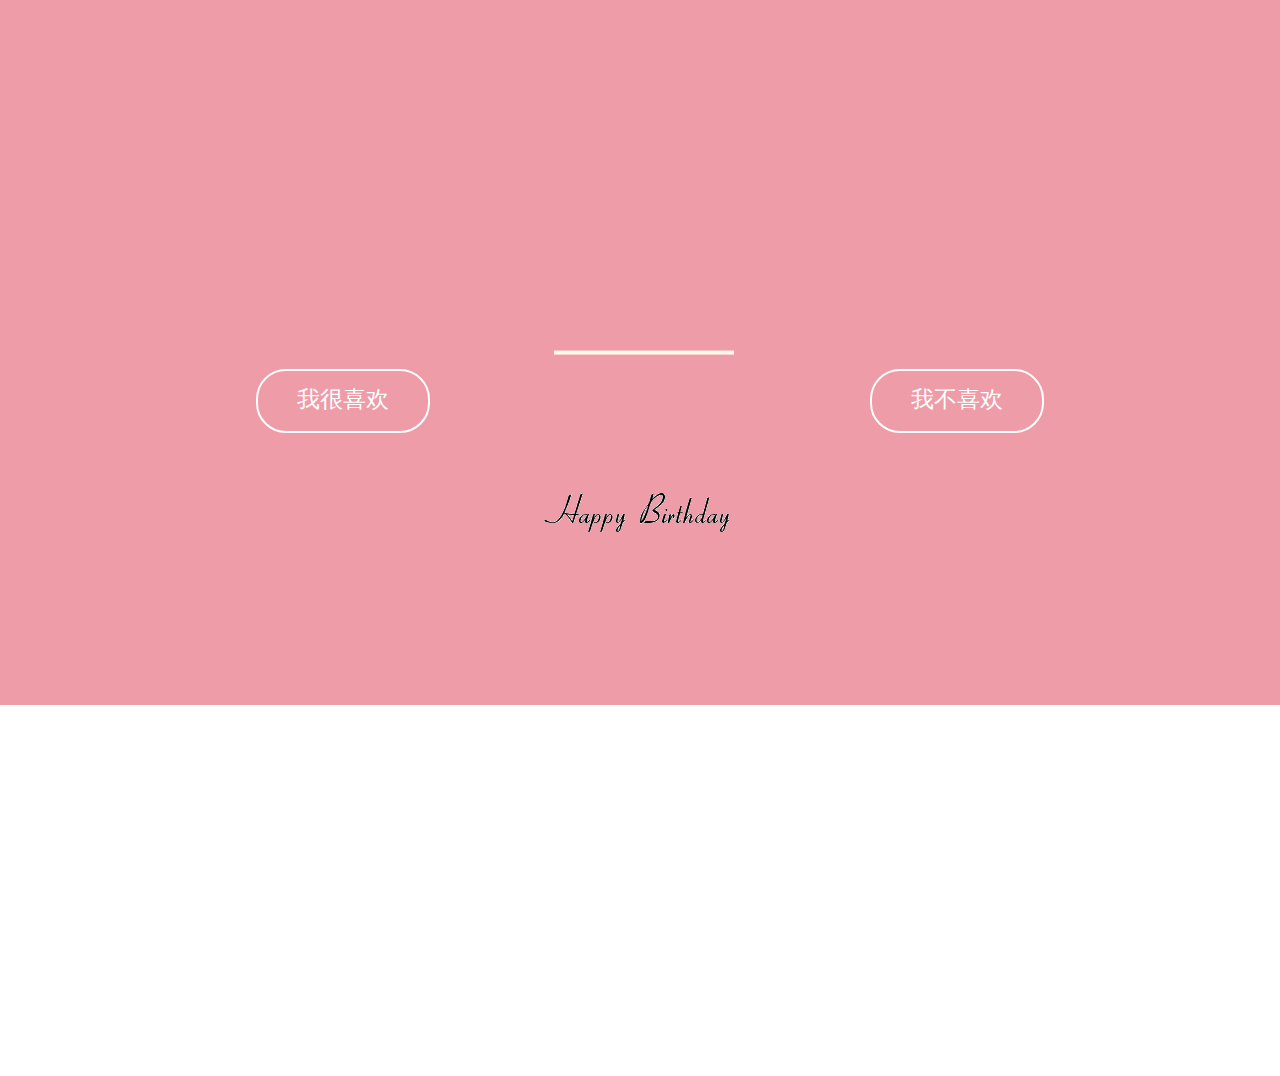
==== BirthdayCake.html @ 7a1545e1 "其餘首次上傳" ====
<!DOCTYPE html>
<html>

<head>

  <meta charset="UTF-8">

  <title>Happy Birthday</title>
  <link rel="stylesheet" href="css/styless.css" media="screen" type="text/css" />
</head>

<body>

<div class="bg">
      <div class="velas">
        <div class="fuego"></div>
        <div class="fuego"></div>
        <div class="fuego"></div>
        <div class="fuego"></div>
        <div class="fuego"></div>
    </div>
    <svg id="cake" version="1.1" x="0px" y="0px" width="200px" height="500px" viewBox="0 0 200 500" enable-background="new 0 0 200 500" xml:space="preserve">
        <path fill="#a88679" d="M173.667-13.94c-49.298,0-102.782,0-147.334,0c-3.999,0-4-16.002,0-16.002
    		c44.697,0,96.586,0,147.334,0C177.667-29.942,177.668-13.94,173.667-13.94z">
            <animate id="bizcocho_3" attributeName="d" calcMode="spline" keySplines="0 0 1 1; 0 0 1 1" begin="relleno_2.end" dur="0.3s" fill="freeze" values="
                              M173.667-13.94c-49.298,0-102.782,0-147.334,0c-3.999,0-4-16.002,0-16.002
    		c44.697,0,96.586,0,147.334,0C177.667-29.942,177.668-13.94,173.667-13.94z
                              ;
                              M173.667,411.567c-47.995,12.408-102.955,12.561-147.334,0
    		c-3.848-1.089-0.189-16.089,3.661-15.002c44.836,12.66,90.519,12.753,139.427,0.07
    		C173.293,395.631,177.541,410.566,173.667,411.567z
                              ;
                              M173.667,427.569c-49.795,0-101.101,0-147.334,0c-3.999,0-4-16.002,0-16.002
    		c46.385,0,97.539,0,147.334,0C177.668,411.567,177.667,427.569,173.667,427.569z
                              " />
        </path>
        <path fill="#8b6a60" d="M100-178.521c1.858,0,3.364,1.506,3.364,3.363c0,0,0,33.17,0,44.227
    		c0,19.144,0,57.431,0,76.574c0,10.152,0,40.607,0,40.607c0,1.858-1.506,3.364-3.364,3.364l0,0c-1.858,0-3.364-1.506-3.364-3.364c0,0,0-30.455,0-40.607c0-19.144,0-57.432,0-76.575c0-11.057,0-44.226,0-44.226C96.636-177.015,98.142-178.521,100-178.521
    		L100-178.521z">
            <animate id="relleno_2" attributeName="d" calcMode="spline" keySplines="0 0 1 1; 0 0 1 1; 0 0 0.58 1" begin="bizcocho_2.end" dur="0.5s" fill="freeze" values="
                              M100-178.521c1.858,0,3.364,1.506,3.364,3.363c0,0,0,33.17,0,44.227
    		c0,19.144,0,57.431,0,76.574c0,10.152,0,40.607,0,40.607c0,1.858-1.506,3.364-3.364,3.364l0,0c-1.858,0-3.364-1.506-3.364-3.364c0,0,0-30.455,0-40.607c0-19.144,0-57.432,0-76.575c0-11.057,0-44.226,0-44.226C96.636-177.015,98.142-178.521,100-178.521
    		L100-178.521z
                              ;
                              M100,267.257c1.858,0,3.364,1.506,3.364,3.363c0,0,0,33.17,0,44.227
    		c0,19.143,0,57.43,0,76.574c0,10.151,0,40.606,0,40.606c0,1.858-1.506,3.364-3.364,3.364l0,0c-1.858,0-3.364-1.506-3.364-3.364
    		c0,0,0-30.455,0-40.606c0-19.145,0-57.432,0-76.576c0-11.057,0-44.225,0-44.225C96.636,268.763,98.142,267.257,100,267.257
    		L100,267.257z
                              ;
                              M93.928,405.433c-0.655,6.444-0.102,9.067,2.957,11.798c0,0,8.083,5.571,16.828,3.503
    		c18.629-4.406,43.813,6.194,50.792,7.791c14.75,3.375,9.162,6.867,9.162,6.867c-2.412,2.258-58.328,0-73.667,0l0,0
    		c-1.858,0-69.995,2.133-73.667,0c0,0-3.337-2.439,6.172-5.992c11.375-4.25,52.875,8.822,47.139-9.442
    		c-6.333-20.167,5.226-21.514,5.226-21.514c3.435-0.915,12.78-6.663,10.923-0.546L93.928,405.433z
                              ;
                              M102.242,427.569c5.348,0,14.079,0,17.462,0c0,0,17.026,0,27.504,0
    		c19.143,0,20.39-3.797,26.459,0c3,1.877,0,7.823,0,7.823c-2.412,2.258-58.328,0-73.667,0l0,0c-1.858,0-67.187,0-73.667,0
    		c0,0-4.125-4.983,0-7.823c5.201-3.58,16.085,0,23.725,0c8.841,0,20.762,0,20.762,0c3.686,0,8.597,0,19.511,0H102.242z
                              " />
        </path>
        <path fill="#a88679" d="M173.667-15.929c-46.512,0-105.486,0-147.334,0c-3.999,0-4-16.002,0-16.002
    		c43.566,0,97.96,0,147.334,0C177.667-31.931,177.666-15.929,173.667-15.929z">
            <animate id="bizcocho_2" attributeName="d" calcMode="spline" keySplines="0 0 1 1; 0 0 1 1; 0.25 0 0.58 1" begin="relleno_1.end" dur="0.5s" fill="freeze" values="
                              M173.667-15.929c-46.512,0-105.486,0-147.334,0c-3.999,0-4-16.002,0-16.002
    		c43.566,0,97.96,0,147.334,0C177.667-31.931,177.666-15.929,173.667-15.929z
                              ;
                              M173.434,445.393c-47.269,8.001-105.245,8.001-147.334,0c-3.929-0.747-0.692-16.543,3.243-15.824
    		c43.828,8.001,92.165,8.001,140.739,0C174.029,428.918,177.377,444.726,173.434,445.393z
                              ;
                              M173.667,449.514c-47.576-5.454-102.799-5.744-147.333,0c-3.966,0.512-3.938-15.297,0-16.002
    		c43.683-7.823,97.646-8.026,147.333,0C177.616,434.15,177.642,449.969,173.667,449.514z
                              ;
                              M173.667,451.394c-49.298,0-102.782,0-147.334,0c-3.999,0-4-16.002,0-16.002
    		c44.697,0,96.586,0,147.334,0C177.667,435.392,177.668,451.394,173.667,451.394z
                              " />
        </path>
        <path fill="#8b6a60" d="M101.368-73.685c0,12.164,0,15.18,0,28.519c0,22.702,0-13.661,0,8.304c0,14.48,0,18.233,0,30.512
    		c0,1.753-2.958,1.847-2.958,0c0-12.68,0-16.277,0-30.401c0-21.983,0,11.66,0-8.305c0-13.027,0-15.992,0-28.628
    		C98.411-75.883,101.368-75.592,101.368-73.685z">
            <animate id="relleno_1" attributeName="d" calcMode="spline" keySplines="0 0 1 1; 0 0 1 1; 0 0 0.6 1" begin="bizcocho_1.end" dur="0.5s" fill="freeze" values="
                              M101.368-73.685c0,12.164,0,15.18,0,28.519c0,22.702,0-13.661,0,8.304c0,14.48,0,18.233,0,30.512
    		c0,1.753-2.958,1.847-2.958,0c0-12.68,0-16.277,0-30.401c0-21.983,0,11.66,0-8.305c0-13.027,0-15.992,0-28.628
    		C98.411-75.883,101.368-75.592,101.368-73.685z
                              ;
                              M101.368,350.885c0,12.164,0,65.18,0,78.518c0,22.703,0-33.66,0-11.695c0,14.48,0,28.232,0,40.512
    		c0,1.753-2.958,1.847-2.958,0c0-12.68,0-26.277,0-40.402c0-21.982,0,31.66,0,11.695c0-13.027,0-65.992,0-78.627
    		C98.411,348.686,101.368,348.977,101.368,350.885z
                              ;
                              M128.38,447.567c37.626,6.312,39.303,13.658,26.833,12.833c-22.653-1.499-13.636-0.831-23.302-0.831
    		c-14.48,0-17.884,0-30.163,0c-2.087,0-2.068,0-3.915,0c-13.333,0-8.963,0-23.088,0c-11.668,0-14.062,5.995-27.532,1.164
    		c-12.629-4.529,38.667-3.167,46.833-17.333C100.077,432.94,105.546,443.736,128.38,447.567z
                              ;
                              M173.667,451.394c2.875,0,2.997,9.257,0,9.131c-22.662-0.956-32.09-0.956-41.756-0.956
    		c-14.48,0-17.884,0-30.163,0c-2.087,0-2.068,0-3.915,0c-13.333,0-8.963,0-23.088,0c-11.668,0-34.99-0.294-48.412,1.831
    		c-4.109,0.65-3.01-10.006,0-10.006C37.129,451.394,149.379,451.394,173.667,451.394z
                              " />
        </path>
        <path fill="#a88679" d="M173.667,21.571c-33.174,0-111.467,0-147.334,0c-4,0-4-16.002,0-16.002c39.836,0,105.982,0,147.334,0
    		C177.668,5.569,177.667,21.571,173.667,21.571z">
            <animate id="bizcocho_1" attributeName="d" calcMode="spline" keySplines="0 0 1 1; 0 0 1 1; 0 0 1 1; 0.25 0 1 1; 0 0 1 1; 0.25 0 0.6 1" begin="2s" dur="0.8s" fill="freeze" values="
                              M173.667,21.571c-33.174,0-111.467,0-147.334,0c-4,0-4-16.002,0-16.002c39.836,0,105.982,0,147.334,0
    		C177.668,5.569,177.667,21.571,173.667,21.571z
                              ;
                              M173.667,459.569c-33.197,16.002-110.782,16.002-147.334,0c-3.664-1.604,1.614-15.617,5.337-14.153
    		c40.702,16.002,94.289,16.104,136.505,0.103C171.917,444.1,177.271,457.832,173.667,459.569z
                              ;
                              M171.817,475.571c-39.361-3.001-105.438-2.571-143.556,0c-3.991,0.27-7.377-14.736-3.387-15.014
    		c41.553-2.888,104.421-3.121,150.51-0.233C179.378,460.574,175.806,475.875,171.817,475.571z
                              ;
                              M171.817,459.564c-38.8-12.188-104.504-13.762-143.556,0c-3.772,1.329-7.961-12.604-4.178-13.905
    		c40.864-14.064,105.114-15.52,151.918-0.973C179.822,445.874,175.634,460.762,171.817,459.564z
                              ;
                              M173.667,475.571c-46.376-5.005-105.924-4.003-147.334,0c-3.981,0.385-3.479-15.421,0.479-16.002
    		c43.087-6.327,97.705-7.083,146.855,0.438C177.621,460.613,177.644,476,173.667,475.571z
                              ;
                              M173.667,474.117c-46.376,1.866-105.638,2.01-147.334,0c-3.995-0.192-3.52-16.144,0.479-16.002
    		c43.794,1.55,96.341,1.541,145.723,0C176.532,457.99,177.663,473.956,173.667,474.117z
                              ;
                              M173.667,475.571c-46.512,0-105.486,0-147.334,0c-3.999,0-4-16.002,0-16.002c43.566,0,97.96,0,147.334,0
    		C177.667,459.569,177.666,475.571,173.667,475.571z
                              " />
        </path>
        <path fill="#fefae9" d="M104.812,113.216c0,3.119-2.164,5.67-4.812,5.67c-2.646,0-4.812-2.551-4.812-5.67c0-5.594,0-16.782,0-22.375
    	c0-5.143,0-15.427,0-20.568c0-7.333,0-21.998,0-29.33c0-5.523,0-16.569,0-22.092c0-3.295,0-9.885,0-13.181
    	C95.188,2.551,97.353,0,100,0c2.648,0,4.812,2.551,4.812,5.669c0,3.248,0,9.743,0,12.991c0,5.428,0,16.284,0,21.711
    	c0,7.618,0,22.854,0,30.472c0,4.952,0,14.854,0,19.807C104.812,96.292,104.812,107.576,104.812,113.216z">
            <animate id="crema" attributeName="d" calcMode="spline" keySplines="0 0 1 1; 0 0 1 1; 0 0 1 1; 0.25 0 1 1; 0 0 1 1; 0 0 0.58 1" begin="bizcocho_3.end" dur="2s" fill="freeze" values="
                              M104.812,113.216c0,3.119-2.164,5.67-4.812,5.67c-2.646,0-4.812-2.551-4.812-5.67c0-5.594,0-16.782,0-22.375
    	c0-5.143,0-15.427,0-20.568c0-7.333,0-21.998,0-29.33c0-5.523,0-16.569,0-22.092c0-3.295,0-9.885,0-13.181
    	C95.188,2.551,97.353,0,100,0c2.648,0,4.812,2.551,4.812,5.669c0,3.248,0,9.743,0,12.991c0,5.428,0,16.284,0,21.711
    	c0,7.618,0,22.854,0,30.472c0,4.952,0,14.854,0,19.807C104.812,96.292,104.812,107.576,104.812,113.216z
                              ;
                              M104.812,405.897c0,3.119-2.164,5.67-4.812,5.67c-2.646,0-4.812-2.551-4.812-5.67c0-5.594,0-16.782,0-22.376
    	c0-5.143,0-15.426,0-20.568c0-7.332,0-21.997,0-29.33c0-5.522,0-16.568,0-22.092c0-3.295,0-9.885,0-13.181
    	c0-3.118,2.165-5.669,4.812-5.669c2.648,0,4.812,2.551,4.812,5.669c0,3.247,0,9.743,0,12.991c0,5.428,0,16.283,0,21.711
    	c0,7.618,0,22.854,0,30.473c0,4.951,0,14.854,0,19.807C104.812,388.972,104.812,400.256,104.812,405.897z
                              ;
                              M111.873,411.567c-3.119,0-9.226,0-11.874,0c-2.646,0-7.748,0-10.867,0c-7.086,0-12.698,0-18.292,0
    	c-6.592,0-12.871,7.371-19.166,3.008c-10.043-6.961-7.776-10.169,2.991-17.745c12.61-8.873,27.713,1.994,25.919-7.531
    	c-2.589-13.742,11.008-14.513,11.365-17.789c0.441-4.051,4.235-11.107,8.051-8.175c3.113,2.393,1.007,8.008,0,13.159
    	c-1.871,9.569,8.058,2.113,9.494,14.155c2.592,21.732,21.184-0.675,29.309,7.976c5.216,5.553,18.413,5.552,15.426,12.942
    	c-3.131,7.745-15.825-4.369-23.8,2.903C126.261,418.271,118.301,411.567,111.873,411.567z
                              ;
                              M111.873,411.567c-3.119,0-9.226,0-11.874,0c-2.646,0-9.734,4.069-12.853,4.069
    	c-7.086,0-10.712-4.069-16.306-4.069c-6.592,0-12.12,6.013-19.166,3.008c-7.053-3.008-7.458,2.026-18.659,1.165
    	c-6.832-0.525-7.522-3.034-7.533-6.265c-0.037-10.336,22.073-2.452,36.613-2.628c10.234-0.124,19.856-1.439,37.905-2.102
    	c16.642-0.61,32.699,1.552,46.009,1.927c12.438,0.351,29.663-8.99,31.532,3.315c0.773,5.093-5.605,3.342-11.211,9.579
    	c-5.093,5.667-7.59-4.605-12.965-3.832c-8.269,1.189-14.962-8.537-22.937-1.265C126.261,418.271,118.301,411.567,111.873,411.567z
                              ;
                              M110.946,413.652c-2.904-1.137-8.405-2.748-12.446-0.97c-6.099,2.685-7.273,10.358-13.253,8.242
    	c-7.843-2.775-8.953-5.008-14.546-5.01c-24.653-0.011-4.849,26.507-18.264,26.507c-12.377,0,5.791-33.537-19.422-26.682
    	c-7.703,2.095-9.806-0.942-9.817-4.173c-0.037-10.336,24.357-4.544,38.897-4.72c10.234-0.124,19.856-1.439,37.905-2.102
    	c16.642-0.61,32.699,1.552,46.009,1.927c12.438,0.351,28.973-8.865,31.532,3.315c1.449,6.896,0.318,15.624-3.874,15.624
    	c-7.619,0-1.788-15.192-19.243-7.111c-7.581,3.51-15.963-9.738-26.669,1.066C120.644,426.744,118.381,416.561,110.946,413.652z
                              ;
                              M111.547,413.9c-2.969-0.956-8.775-0.949-13.167-0.5c-14.667,1.5-8.325,16.508-14.667,16.666
    	c-6.667,0.166-0.167-13.5-13.013-14.151c-30.471-1.545-5.572,46.651-18.987,46.651c-12.377,0,10.333-50.166-18.667-44.5
    	c-7.835,1.531-9.537-1.417-9.548-4.647c-0.037-10.336,23.675-5.177,38.215-5.353c10.234-0.124,20.618-1.671,38.667-2.333
    	c16.642-0.61,32.023,1.458,45.333,1.833c12.438,0.351,33.819-8.431,33.199,4.001c-0.532,10.666,0.414,26.166-5.245,25.833
    	c-7.606-0.447-2.954-31.5-19.243-18.899c-7.985,6.177-17.658-5.969-27.377,5.732C118.88,434.066,121.38,417.067,111.547,413.9z
                              ;
                              M111.547,415.233c-6.667-0.834-9.667,4.667-13.833,3.333c-19.649-6.291-8.158,22.176-14.5,22.334
    	c-6.667,0.166,2.833-18-13.333-22.167c-29.544-7.615-9.667,43.833-20.167,43.833c-10.333,0,8.004-55.006-16.833-39
    	c-7.5,4.833-9.508-3.78-9.299-7.004c0.799-12.329,23.592-7.153,38.132-7.329c10.234-0.124,20.238-1.505,38.287-2.167
    	c16.642-0.61,32.903,1.125,46.213,1.5c12.438,0.351,35.058-5.579,31.863,6.451c-5.532,20.833,1.25,28.216-4.409,27.883
    	c-7.606-0.447-6.058-37.895-20.62-23.333c-10.167,10.166-15.972-0.747-25,12C119.547,443.568,121.798,416.515,111.547,415.233z
                              " />
        </path>
        <rect class="come" x="10" y="475.571" fill="#fefae9" width="180" height="4" />
    </svg>
</div>
<div class="happy">
	<img src="img/HappyBirthday.png">
</div>
<div class="button-style1">
	<a href="Memories.html" class="lk1">
		<div class="link1">
			<div class="bt1">
				我很喜欢
			</div>
		</div>
	</a>    
</div>
<div class="button-style2">
	<a class="lk2">
		<div class="link2">
			<div class="bt1">
				我不喜欢
			</div>
		</div>
	</a> 
</div>
<ul class="bg-bubbles">
      <li></li>
      <li></li>
      <li></li>
      <li></li>
      <li></li>
      <li></li>
      <li></li>
      <li></li>
      <li></li>
      <li></li>
    </ul>
  <script src='js/jquery.js'></script>
  <audio src="music/2.mp3" autoplay="autoplay" loop="loop">
</body>

</html>
---- css/styless.css ----
body {
	display:block;
	margin:0px;
	overflow:hidden;
}

#cake {
  display: block;
  position: relative;
  margin-top: -10em;
  margin-bottom: 0px;
  margin-left: 42.5%;
}

/* ============================================== Candle
*/
.bg {
  width: 100%;
  height: 705px;
  background: #ee9ca7;
  background: -webkit-linear-gradient(top left, #ee9ca7 0%, #ee9ca7 100%);
  background: linear-gradient(to bottom right, #ee9ca7 0%, #ee9ca7 100%);
}
.velas {
  background: #ffffff;
  border-radius: 10px;
  position: relative;
  top: 247px;
  margin-left: 49.5%;
  width: 5px;
  height: 35px;
  -webkit-transform: translateY(-300px);
  -ms-transform: translateY(-300px);
  transform: translateY(-300px);
  -webkit-backface-visibility: hidden;
  -ms-backface-visibility: hidden;
  backface-visibility: hidden;
  -webkit-animation: in 500ms 6s ease-out forwards;
  animation: in 500ms 6s ease-out forwards;
}

.velas:after,
.velas:before {
  background: rgba(255, 0, 0, 0.4);
  content: "";
  position: absolute;
  width: 100%;
  height: 2.22222222px;
}

.velas:after {
  top: 25%;
  left: 0;
}

.velas:before {
  top: 45%;
  left: 0;
}

/* ============================================== Fire
*/
.fuego {
  border-radius: 100%;
  position: absolute;
  top: -20px;
  left: 70%;
  margin-left: -2.2px;
  width: 6.66666667px;
  height: 18px;
}

.fuego:nth-child(1) {
  -webkit-animation: fuego 2s 6.5s infinite;
  animation: fuego 2s 6.5s infinite;
}

.fuego:nth-child(2) {
  -webkit-animation: fuego 1.5s 6.5s infinite;
  animation: fuego 1.5s 6.5s infinite;
}

.fuego:nth-child(3) {
  -webkit-animation: fuego 1s 6.5s infinite;
  animation: fuego 1s 6.5s infinite;
}

.fuego:nth-child(4) {
  -webkit-animation: fuego 0.5s 6.5s infinite;
  animation: fuego 0.5s 6.5s infinite;
}

.fuego:nth-child(5) {
  -webkit-animation: fuego 0.2s 6.5s infinite;
  animation: fuego 0.2s 6.5s infinite;
}

/* ============================================== Animation Fire
*/
@-webkit-keyframes fuego {
  0%, 100% {
    background: rgba(254, 248, 97, 0.5);
    -webkit-box-shadow: 0 0 40px 10px rgba(248, 233, 209, 0.2);
    box-shadow: 0 0 40px 10px rgba(248, 233, 209, 0.2);
    -webkit-transform: translateY(0) scale(1);
    transform: translateY(0) scale(1);
  }

  50% {
    background: rgba(255, 50, 0, 0.1);
    -webkit-box-shadow: 0 0 40px 20px rgba(248, 233, 209, 0.2);
    box-shadow: 0 0 40px 20px rgba(248, 233, 209, 0.2);
    -webkit-transform: translateY(-20px) scale(0);
    transform: translateY(-20px) scale(0);
  }
}
@keyframes fuego {
  0%, 100% {
    background: rgba(254, 248, 97, 0.5);
    -webkit-box-shadow: 0 0 40px 10px rgba(248, 233, 209, 0.2);
    box-shadow: 0 0 40px 10px rgba(248, 233, 209, 0.2);
    -webkit-transform: translateY(0) scale(1);
    transform: translateY(0) scale(1);
  }

  50% {
    background: rgba(255, 50, 0, 0.1);
    -webkit-box-shadow: 0 0 40px 20px rgba(248, 233, 209, 0.2);
    box-shadow: 0 0 40px 20px rgba(248, 233, 209, 0.2);
    -webkit-transform: translateY(-20px) scale(0);
    transform: translateY(-20px) scale(0);
  }
}
@-webkit-keyframes in {
  to {
    -webkit-transform: translateY(0);
    transform: translateY(0);
  }
}
@keyframes in {
  to {
    -webkit-transform: translateY(0);
    transform: translateY(0);
  }
}

.come {
	animation-delay:0.4s;
	animation:coming 2s;
	opacity:1;
}
@keyframes coming{
	from{
		opacity:0;
	}
	to {
		opacity:1;
	}
}
@-webkit-keyframes coming{
	from{
		opacity:0;
	}
	to {
		opacity:1;
	}
}

.bg-bubbles {
  position: absolute;
  top: 0;
  left: 0;
  width: 100%;
  height: 100%;
  z-index: 1;
}
.bg-bubbles li {
  position: absolute;
  list-style: none;
  display: block;
  width: 40px;
  height: 40px;
  background-color: rgba(255, 255, 255, 0.15);
  bottom: -160px;
  -webkit-animation: square 30s infinite;
  animation: square 30s infinite;
  -webkit-transition-timing-function: linear;
  transition-timing-function: linear;
}
.bg-bubbles li:nth-child(1) {
  left: 10%;
}
.bg-bubbles li:nth-child(2) {
  left: 20%;
  width: 80px;
  height: 80px;
  -webkit-animation-delay: 2s;
          animation-delay: 2s;
  -webkit-animation-duration: 17s;
          animation-duration: 17s;
}
.bg-bubbles li:nth-child(3) {
  left: 25%;
  -webkit-animation-delay: 4s;
          animation-delay: 4s;
}
.bg-bubbles li:nth-child(4) {
  left: 40%;
  width: 60px;
  height: 60px;
  -webkit-animation-duration: 22s;
          animation-duration: 22s;
  background-color: rgba(255, 255, 255, 0.25);
}
.bg-bubbles li:nth-child(5) {
  left: 70%;
}
.bg-bubbles li:nth-child(6) {
  left: 80%;
  width: 120px;
  height: 120px;
  -webkit-animation-delay: 3s;
          animation-delay: 3s;
  background-color: rgba(255, 255, 255, 0.2);
}
.bg-bubbles li:nth-child(7) {
  left: 32%;
  width: 160px;
  height: 160px;
  -webkit-animation-delay: 7s;
          animation-delay: 7s;
}
.bg-bubbles li:nth-child(8) {
  left: 55%;
  width: 20px;
  height: 20px;
  -webkit-animation-delay: 15s;
          animation-delay: 15s;
  -webkit-animation-duration: 40s;
          animation-duration: 40s;
}
.bg-bubbles li:nth-child(9) {
  left: 25%;
  width: 10px;
  height: 10px;
  -webkit-animation-delay: 2s;
          animation-delay: 2s;
  -webkit-animation-duration: 40s;
          animation-duration: 40s;
  background-color: rgba(255, 255, 255, 0.3);
}
.bg-bubbles li:nth-child(10) {
  left: 90%;
  width: 160px;
  height: 160px;
  -webkit-animation-delay: 11s;
          animation-delay: 11s;
}
@-webkit-keyframes square {
  0% {
    -webkit-transform: translateY(0);
            transform: translateY(0);
  }
  100% {
    -webkit-transform: translateY(-900px) rotate(600deg);
            transform: translateY(-900px) rotate(600deg);
  }
}
@keyframes square {
  0% {
    -webkit-transform: translateY(0);
            transform: translateY(0);
  }
  100% {
    -webkit-transform: translateY(-900px) rotate(600deg);
            transform: translateY(-900px) rotate(600deg);
  }
}

.happy {
	position:absolute;
	left:41%;
	top:49%;
	opacity: 1;
	animation: happybirthdays 10s;
	animation-delay: 0s;
}
@keyframes happybirthdays {
	0% {
		position:absolute;
		top:45%;
		opacity: 0;
	}
	70% {
		position:absolute;
		top:45%;
		opacity: 0;
	}
	100% {
		position:absolute;
		top:49%;
		opacity: 1;
	}
}
@-webkit-keyframes happybirthdays {
	0% {
		position:absolute;
		top:45%;
		opacity: 0;
	}
	70% {
		position:absolute;
		top:45%;
		opacity: 0;
	}
	100% {
		position:absolute;
		top:49%;
		opacity: 1;
	}
}

.button-style1 ,.button-style2{
	position:absolute;
	top:41%;
	opacity:1;
	z-index:100;
}
.button-style1 {
	position:absolute;
	left:20%;
	animation:btn1 15s;
}
.button-style2 {
	position:absolute;
	left:68%;
	animation:btn2 15s;
}
@keyframes btn1 {
	0% {
		opacity:0;
		left:43.5%;
	}
	70% {
		opacity:0;
		left:43.5%;
	}
	100% {
		opacity:1;
		left:20%;
	}
}
@-webkit-keyframes btn1 {
	0% {
		opacity:0;
		left:43.5%;
	}
	70% {
		opacity:0;
		left:43.5%;
	}
	100% {
		opacity:1;
		left:20%;
	}
}
@keyframes btn2 {
	0% {
		opacity:0;
		left:43.5%;
	}
	70% {
		opacity:0;
		left:43.5%;
	}
	100% {
		opacity:1;
		left:68%;
	}
}
@-webkit-keyframes btn2 {
	0% {
		opacity:0;
		left:43.5%;
	}
	70% {
		opacity:0;
		left:43.5%;
	}
	100% {
		opacity:1;
		left:68%;
	}
}
.lk1,.lk2 {
	text-decoration:none;
	font-family: Microsoft YaHei;
	color:#fff;
	transition:all 0.5s;
}
.link1,.link2 {
	width:170px;
	height:60px;
	border:2px solid #fff;
	-webkit-border:1px solid #fff;
	border-radius:30px;
	font-size: 23px;
	text-align:center;
	background: #ee9ca7;
	transition:all 0.8s;
}
.link2 {
	cursor:not-allowed;
}
.bt1,.bt2 {
	position:relative;
	top:22%;
	vertical-align:middle;
}

a.lk1:hover {
	color:#ee9ca7;
	transition:all 0.5s;
}
.link1:hover {
	background-color:#fff;
	background-color:rgba(255,255,255,0,2);
	border:2px solid #BBB;
	transition:all 0.8s;
}
a.lk2:hover {
	color:#ee9ca7;
	transition:all 0.5s;
}
.link2:hover {
	background-color:#fff;
	background-color:rgba(255,255,255,0,2);
	border:2px solid #BBB;
	transition:all 0.8s;
}
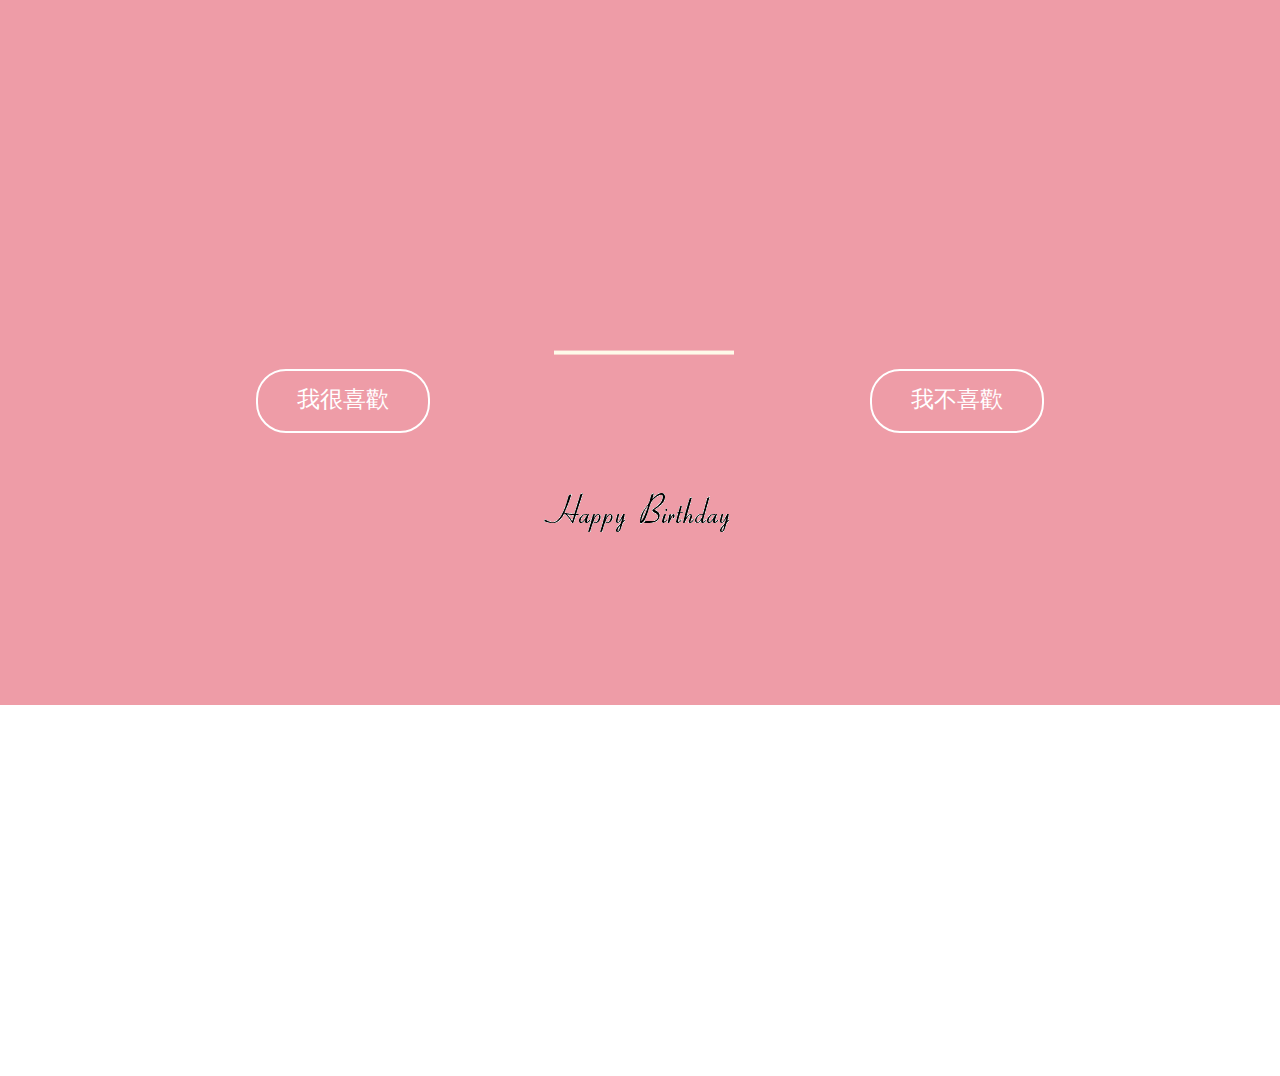
==== commit 44d422f3: "自行" ====
--- a/BirthdayCake.html
+++ b/BirthdayCake.html
@@ -175,7 +175,7 @@
 	<a href="Memories.html" class="lk1">
 		<div class="link1">
 			<div class="bt1">
-				我很喜欢
+				我很喜歡
 			</div>
 		</div>
 	</a>    
@@ -184,7 +184,7 @@
 	<a class="lk2">
 		<div class="link2">
 			<div class="bt1">
-				我不喜欢
+				我不喜歡
 			</div>
 		</div>
 	</a> 
